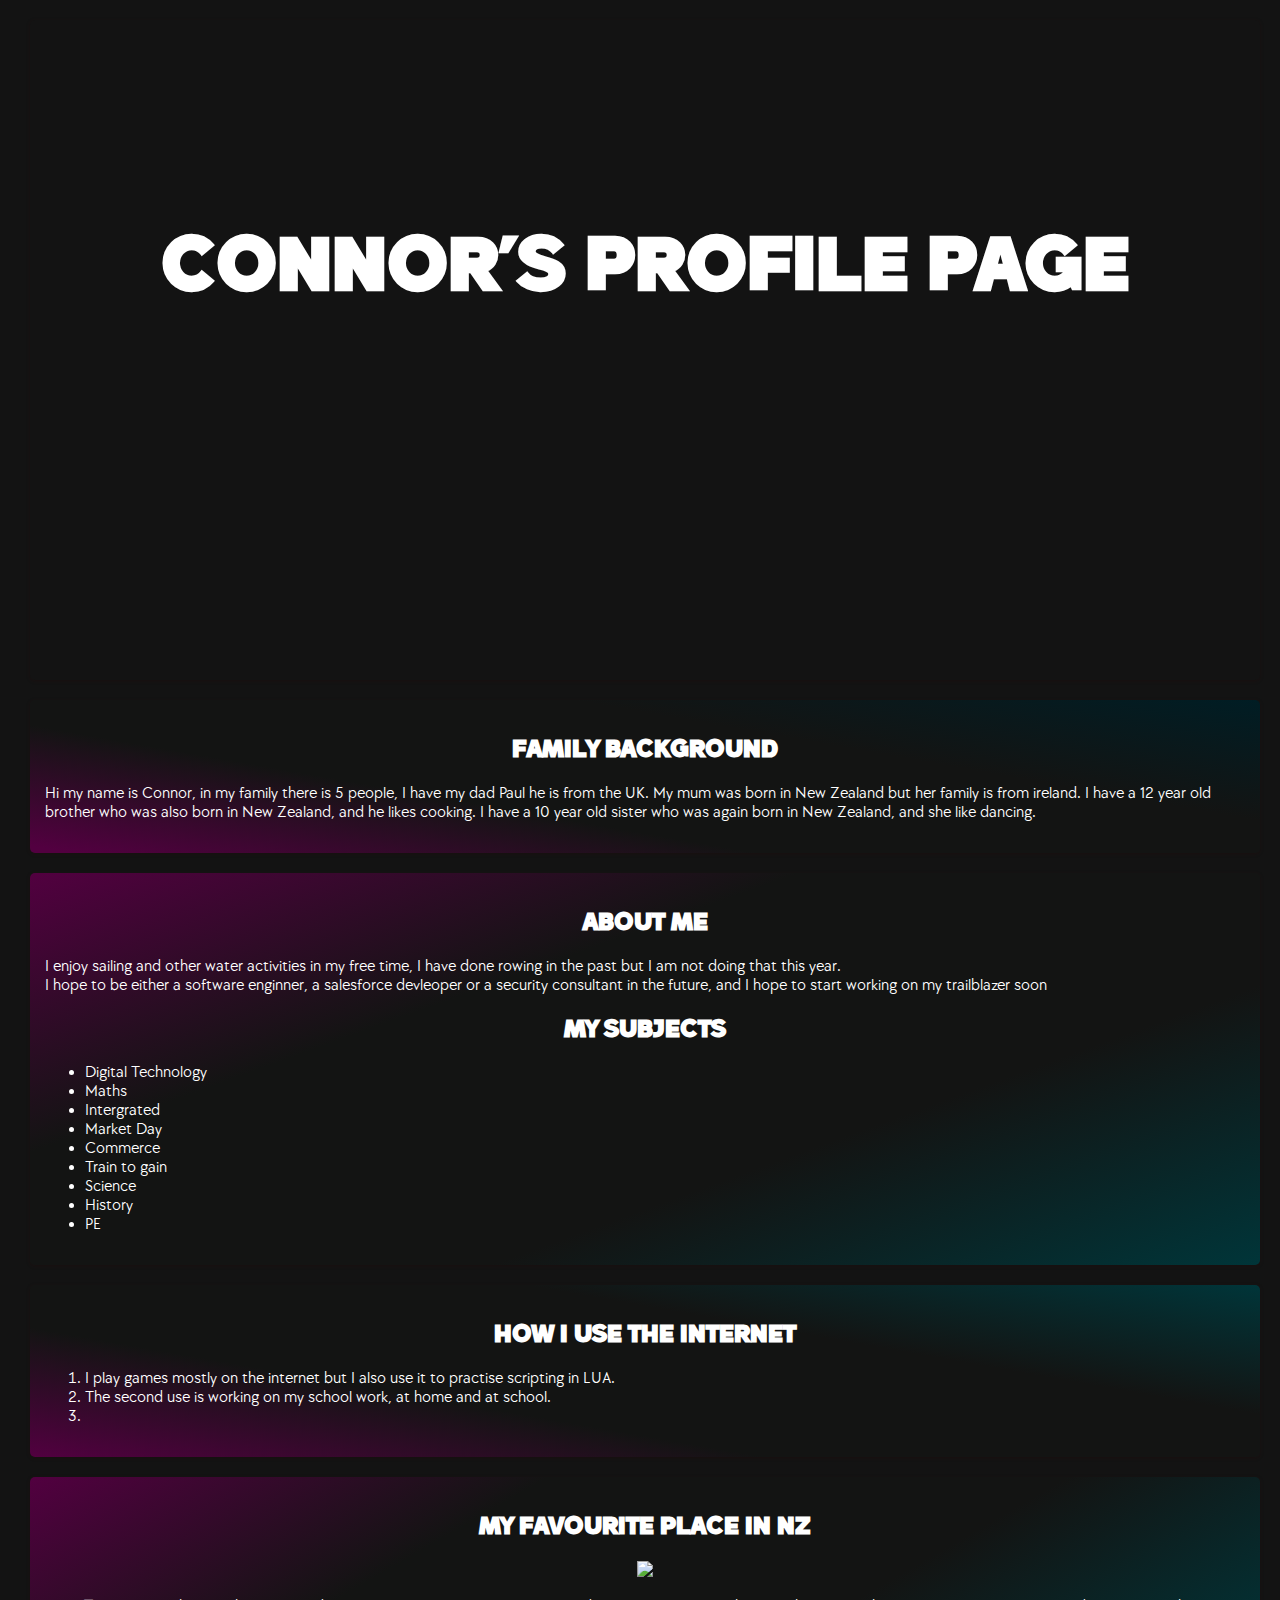
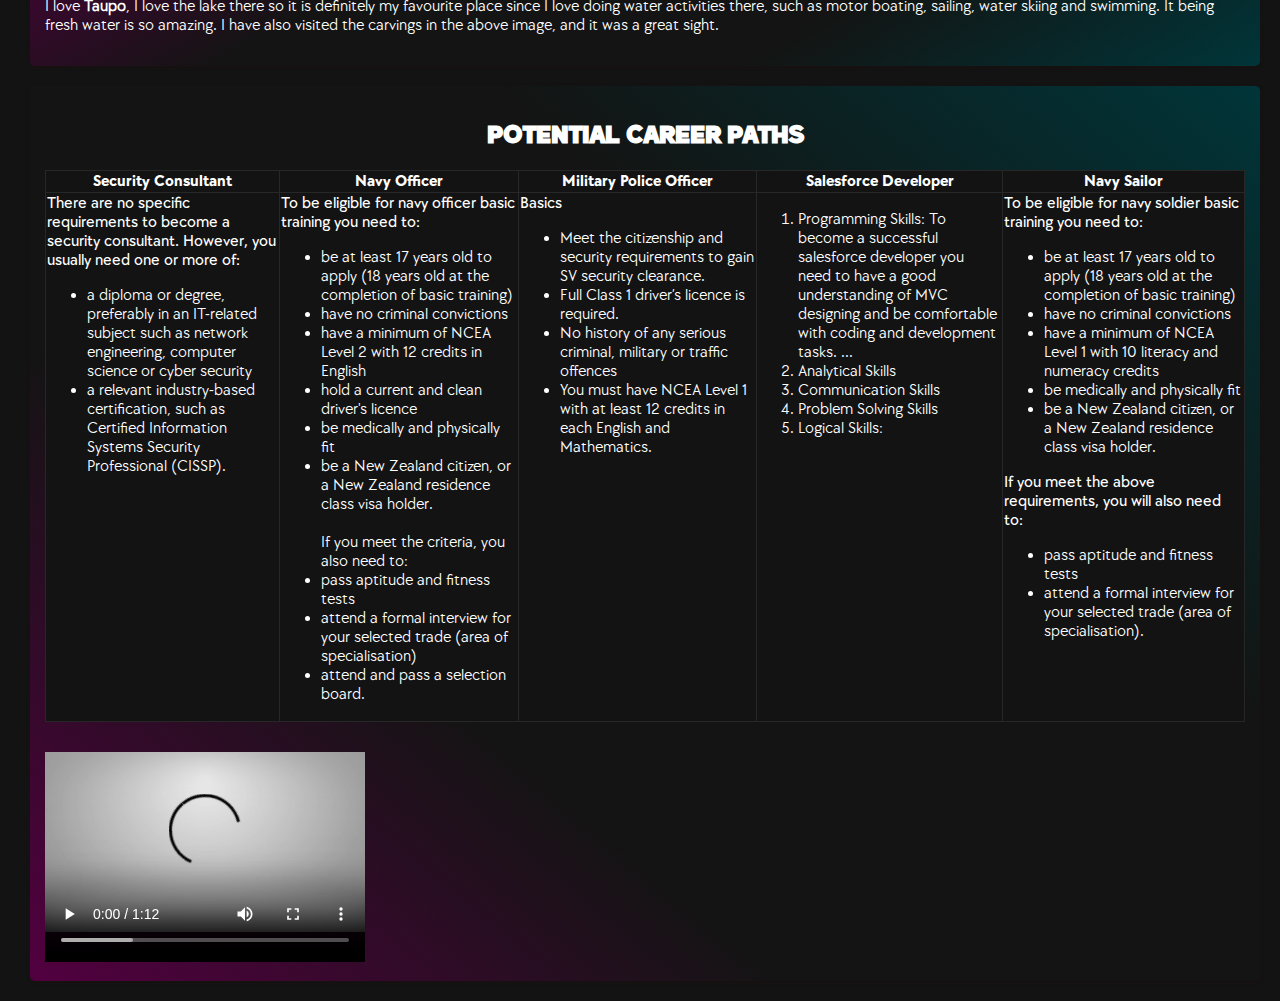
==== index.html @ 55070611 "published" ====
<!DOCTYPE html>
<html>
    <head>
        <meta charset="utf-8">
		<link rel="stylesheet" type="text/css" href="style.css" />
        <title>im so cool</title>
    </head>
	<style>
	
	</style>
    <body>

<section class="headingsection">
<h1> Connor's Profile Page </h1>
</section>

<section class="family-background">
	
<h2> Family Background </h2>

<p> Hi my name is Connor, in my family there is 5 people, I have my dad Paul he is from the UK. 
My mum was born in New Zealand but her family is from ireland.
I have a 12 year old brother who was also born in New Zealand, and he likes cooking.
I have a 10 year old sister who was again born in New Zealand, and she like dancing.
</p>	
</section>
<section class="about-me">
<h2>About Me</h2>

<p> I enjoy sailing and other water activities in my free time, I have done rowing in 
the past but I am not doing that this year.<br> I hope to be either a software enginner, a
salesforce devleoper or a security consultant in the future, and I hope to start working on my trailblazer soon
</p>
<h2>My Subjects</h2>
<ul>
<li> Digital Technology
<li> Maths
<li> Intergrated
<li> Market Day
<li> Commerce
<li> Train to gain
<li> Science
<li> History
<li> PE
</ul>
</section>
<section class="howiusenet">
<h2>How I use the internet</h2>
<ol>
<li>I play games mostly on the internet but I also use it to practise scripting in LUA.
<li>The second use is working on my school work, at home and at school.
<li></li>
</ol>
</section>
<section class="favouriteplaceinnz">
<h2>My favourite place in NZ</h2>
<center>
<img src="https://www.tripsavvy.com/thmb/yUZhV9goMNJVHHJzPsTHx76BI54=/1500x0/filters:no_upscale():max_bytes(150000):strip_icc()/lake-taupo-1064966832-3a6e1aa5957948b082218b9e73c384d6.jpg" width="500">
</center><p>I love <strong>Taupo</strong>, I love the lake there so it is definitely my favourite place since I love doing 
water activities there, such as motor boating, sailing, water skiing and swimming. It being fresh water is so amazing. 
I have also visited the carvings in the above image, and it was a great sight.</p>
</section>
<section class="careerpaths">
<h2>Potential Career Paths</h2>

<table>
    <tr>
<th width="350">Security Consultant</th>
<th width="350">Navy Officer</th>
<th width="350">Military Police Officer</th>
<th width="350">Salesforce Developer</th>
<th width="350">Navy Sailor</th>
	</tr>
    <tr>
	<td>There are no specific requirements to become a security consultant. However, you usually need one or more of:
<ul>
<li>a diploma or degree, preferably in an IT-related subject such as network engineering, computer science or cyber security
<li>a relevant industry-based certification, such as Certified Information Systems Security Professional (CISSP).
</ul> 
</td>
<td>
To be eligible for navy officer basic training you need to:

<ul>
<li>be at least 17 years old to apply (18 years old at the completion of basic training)
<li>have no criminal convictions
<li>have a minimum of NCEA Level 2 with 12 credits in English
<li>hold a current and clean driver's licence
<li>be medically and physically fit
<li>be a New Zealand citizen, or a New Zealand residence class visa holder.</li>
<br>
If you meet the criteria, you also need to:

<li>pass aptitude and fitness tests
<li>attend a formal interview for your selected trade (area of specialisation)
<li>attend and pass a selection board.
</td>
<td>
    Basics
    <ul>
    <li>Meet the citizenship and security requirements to gain SV security clearance. 
<li>Full Class 1 driver’s licence is required. 
<li>No history of any serious criminal, military or traffic offences</li>
<li>You must have NCEA Level 1 with at least 12 credits in each English and Mathematics.</li>
</ul>
</td>
<td>
    <ol>
<li>Programming Skills: To become a successful salesforce developer you need to have a good understanding of MVC designing and be comfortable with coding and development tasks. ...
<li>Analytical Skills
<li>Communication Skills    
<li>Problem Solving Skills
<li>Logical Skills:</li>
    </ol>
</td>
<td>
    To be eligible for navy soldier basic training you need to:
<ul>
<li>be at least 17 years old to apply (18 years old at the completion of basic training)
<li>have no criminal convictions
<li>have a minimum of NCEA Level 1 with 10 literacy and numeracy credits
<li>be medically and physically fit
<li>be a New Zealand citizen, or a New Zealand residence class visa holder.</li>
</ul>
If you meet the above requirements, you will also need to:

<ul>
    <li>pass aptitude and fitness tests
    <li>attend a formal interview for your selected trade (area of specialisation).</li>
</ul></td>
	</tr>
</table>
<video width="320" height="240" controls>
    <source src="video.mp4" type="video/mp4">
  Your browser does not support the video tag.
  </video></section>
    </body>
</html>
---- style.css ----
h1{
	color: rgb(255, 255, 255);
	text-align: center;
	font-family: headingfont;
	font-size: 75px;
}
h2{
	color: rgb(255, 255, 255);
	text-align: center;
	font-family: headingfont;
}
body{
	background-color: rgb(19, 19, 19);
	margin: 20px;
}
table, th, td {
  	border: 1px solid rgb(39, 39, 39);
 	 border-collapse: collapse;
}
th, td {
	background-color: rgb(19, 19, 19);
}
th{
	text-align: center;
	font-family: bodyheading;
	color: white;
}
td{
	vertical-align: top;
	font-family: semibody;
	color: white;
}
ul,ol{
	font-family: bodyfont;
	color: white;
}
p{
	color: rgb(255, 255, 255);
	font-family: bodyfont;
}

section {
	border-radius: 5px;
	padding: 15px;
	margin-left: 10px;
	background-image: linear-gradient(to bottom right, #270121, #000000);
	box-shadow: 0px 1px 4px rgba(56, 0, 0, 0.2);
	margin-bottom: 20px;
  }
  @font-face {
	font-family: headingfont;
	src: url(HatschSans_PERSONAL_USE_ONLY.woff);
  }
	@font-face {
		font-family: bodyfont;
		src: url(ParagraphFont.woff);
  }
  @font-face {
	font-family: semibody;
	src: url(semibody.woff);
}
@font-face {
	font-family: bodyheading;
	src: url(BodyHeadingFont.woff);
}
.family-background{
	background-image: linear-gradient(10deg, 
	#520040 2%, 
	rgb(19, 20, 19), 
	rgb(19, 20, 19),
	rgb(0, 29, 36)
	);
}
.about-me{
	background-image: linear-gradient(160deg, 
	#520040, 
	rgb(19, 20, 19), 
	rgb(19, 20, 19),
	rgb(0, 53, 57)
	);
}
.headingsection{
	background-image: url("R.png");
	height: 500px;
	text-align: middle;
	padding-top: 150px;
	padding-bottom: 10px;
}
.howiusenet{
	background-image: linear-gradient(10deg, 
	#520040, 
	rgb(19, 20, 19), 
	rgb(19, 20, 19),
	rgb(0, 53, 57)
	);
}
.favouriteplaceinnz{
	background-image: linear-gradient(150deg, 
	#520040, 
	rgb(19, 20, 19), 
	rgb(19, 20, 19),
	rgb(0, 53, 57)
	);
}
.careerpaths{
	background-image: linear-gradient(-320deg, 
	#520040, 
	rgb(19, 20, 19), 
	rgb(19, 20, 19),
	rgb(0, 53, 57)	
	);
}
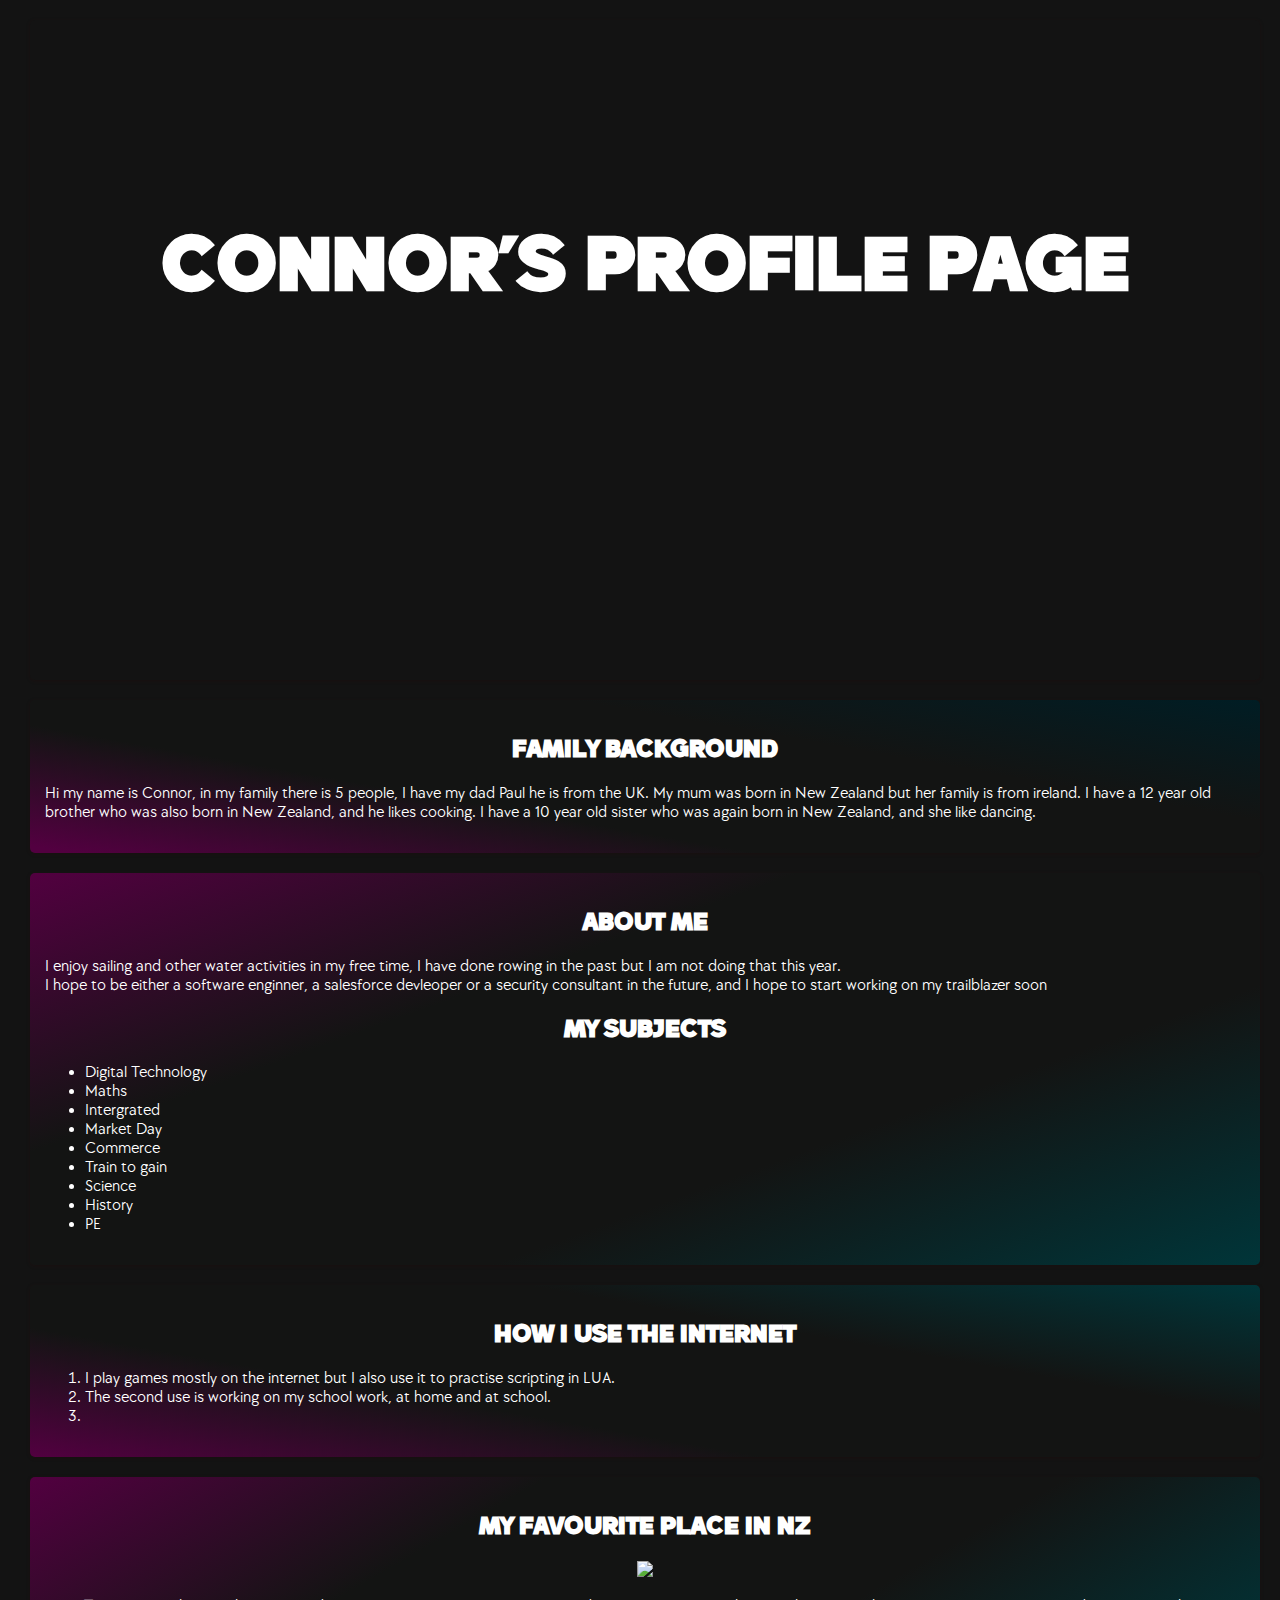
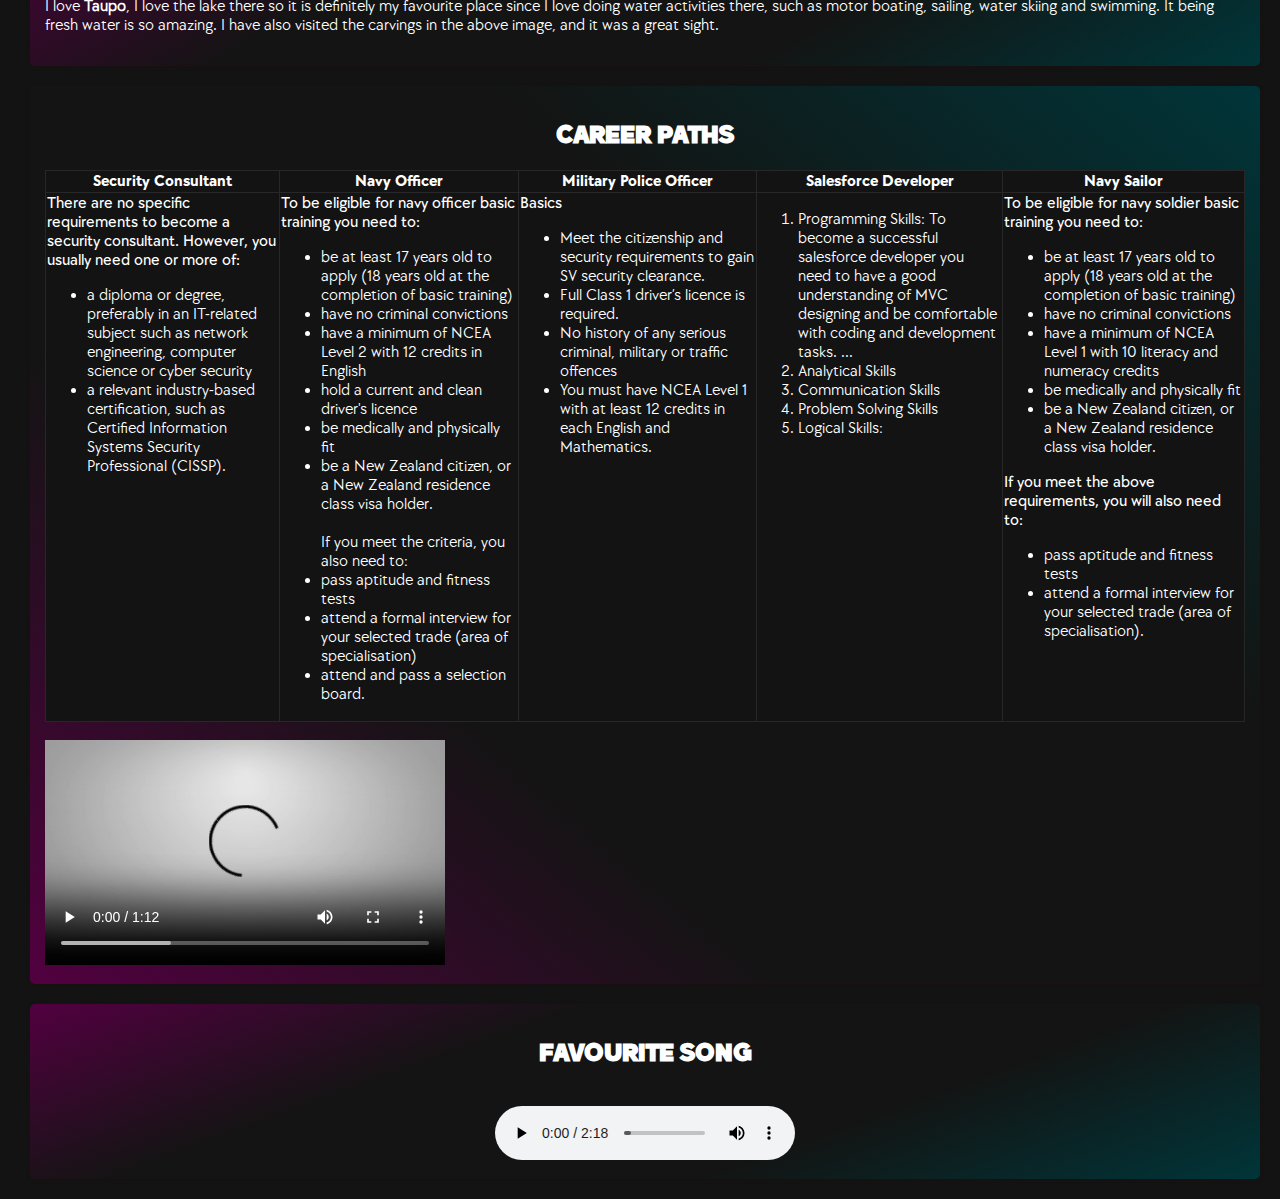
==== commit f5473f45: "update" ====
--- a/index.html
+++ b/index.html
@@ -4,6 +4,9 @@
         <meta charset="utf-8">
 		<link rel="stylesheet" type="text/css" href="style.css" />
         <title>im so cool</title>
+        <meta content="width=device-width, initial-scale=1.0" name="viewport">
+        <meta content="" name="keywords">
+        <meta content="" name="description">
     </head>
 	<style>
 	
@@ -11,7 +14,7 @@
     <body>
 
 <section class="headingsection">
-<h1> Connor's Profile Page </h1>
+<h1 class="neontitle"> Connor's Profile Page </h1>
 </section>
 
 <section class="family-background">
@@ -61,8 +64,7 @@
 I have also visited the carvings in the above image, and it was a great sight.</p>
 </section>
 <section class="careerpaths">
-<h2>Potential Career Paths</h2>
-
+<h2>Career Paths</h2>
 <table>
     <tr>
 <th width="350">Security Consultant</th>
@@ -130,9 +132,19 @@
 </ul></td>
 	</tr>
 </table>
-<video width="320" height="240" controls>
+<br>
+<video controls width="400">
     <source src="video.mp4" type="video/mp4">
-  Your browser does not support the video tag.
+    Your browser does not support the video tag.
   </video></section>
+<section class="musicsection">
+    <h2>FAVOURITE SONG</h2>
+    <br>
+    <center>
+    <audio controls>
+        <source src="abcsong.mp3" type="audio/mpeg">
+        Your browser does not support the audio element.
+      </audio></center>
+</section>
     </body>
-</html>+</html> --- a/style.css
+++ b/style.css
@@ -4,6 +4,7 @@
 	text-align: center;
 	font-family: headingfont;
 	font-size: 75px;
+	cursor: pointer
 }
 h2{
 	color: rgb(255, 255, 255);
@@ -110,4 +111,12 @@
 	rgb(19, 20, 19),
 	rgb(0, 53, 57)	
 	);
-}+}
+.musicsection{
+	background-image: linear-gradient(-200deg, 
+	#520040, 
+	rgb(19, 20, 19), 
+	rgb(19, 20, 19),
+	rgb(0, 53, 57)	
+	);
+}
